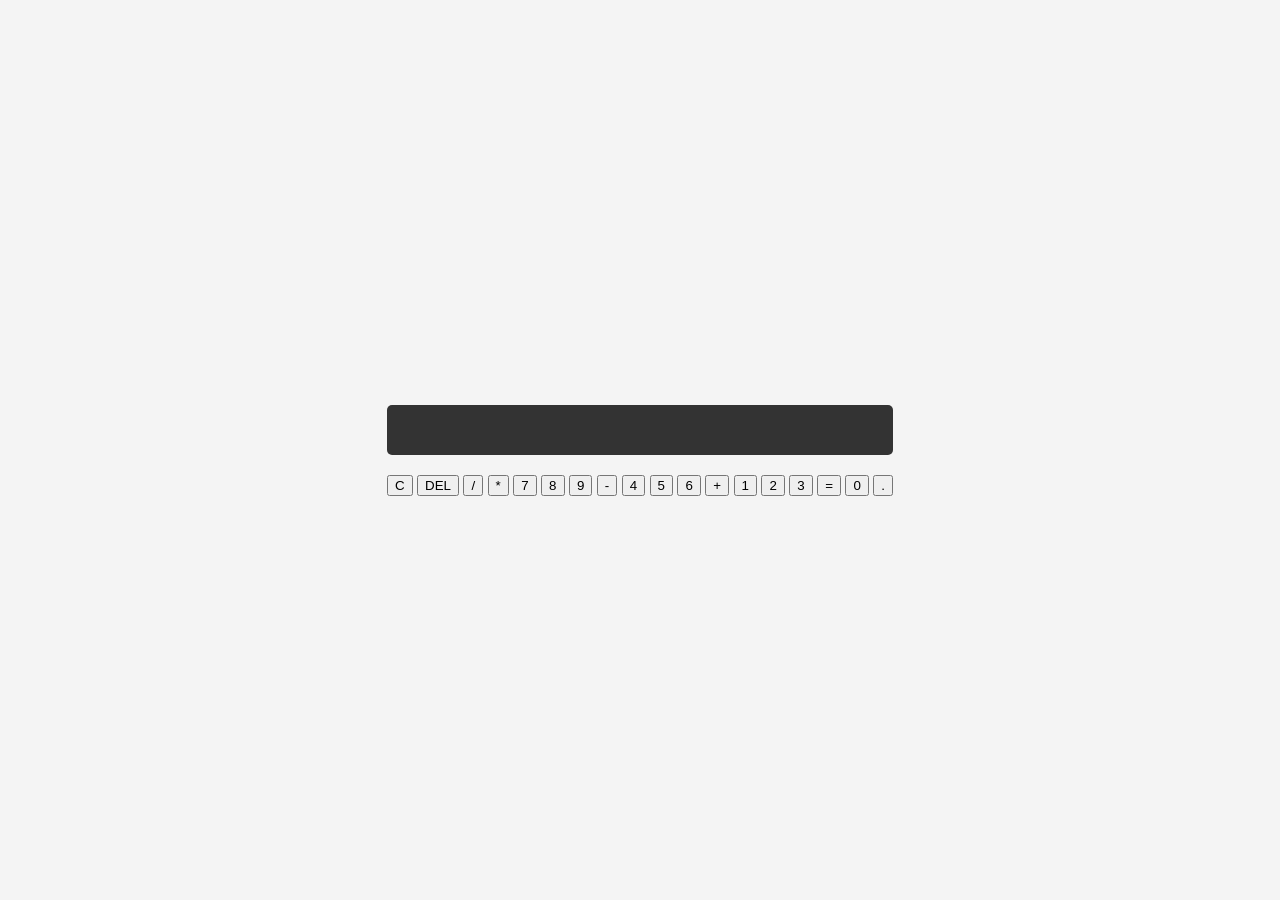
==== Clase_26092024/index.html @ a5873201 "Actividad Hoy" ====
<!DOCTYPE html>
<html lang="en">
<head>
    <meta charset="UTF-8">
    <meta name="viewport" content="width=device-width, initial-scale=1.0">
    <link rel="stylesheet" href="./styles.css">
    <title>Document</title>
</head>
<body>
    <div class="calculator0">
        <input type="text" id="display" class="calculator-screen" value="" disabled>
        
        <div class="calculator-buttons">
            <button class="button" onclick="clearDisplay()">C</button>
            <button class="button" onclick="deleteLast()">DEL</button>
            <button class="button" onclick="appendToDisplay('/')">/</button>
            <button class="button" onclick="appendToDisplay('*')">*</button>

            <button class="button" onclick="appendToDisplay('7')">7</button>
            <button class="button" onclick="appendToDisplay('8')">8</button>
            <button class="button" onclick="appendToDisplay('9')">9</button>
            <button class="button" onclick="appendToDisplay('-')">-</button>

            <button class="button" onclick="appendToDisplay('4')">4</button>
            <button class="button" onclick="appendToDisplay('5')">5</button>
            <button class="button" onclick="appendToDisplay('6')">6</button>
            <button class="button" onclick="appendToDisplay('+')">+</button>

            <button class="button" onclick="appendToDisplay('1')">1</button>
            <button class="button" onclick="appendToDisplay('2')">2</button>
            <button class="button" onclick="appendToDisplay('3')">3</button>
            <button class="button equal-button" onclick="calculateResult()">=</button>

            <button class="button" onclick="appendToDisplay('0')">0</button>
            <button class="button" onclick="appendToDisplay('.')">.</button>

            
        </div>

    </div>
    <script src="./script.js"></script>
</body>
</html>
---- Clase_26092024/styles.css ----
*{
    box-sizing: border-box;
}

body{
    display: flex;
    justify-content: center;
    align-items: center;
    height: 100vh;
    margin: 0;
    background-color: #f4f4f4;
    font-family: Arial, sans-serif;

}


.calculator{
    width: 100%;
    max-width: 400px;
    background-color: #fff;
    padding: 20px;
    border-radius: 10px;
    box-shadow: 0px 4px 8px rgba(0, 0, 0, 0.1);
}

.calculator-screen{
    width: 100%;
    height: 50px;
    background-color: #333;
    color: white;
    text-align: right;
    padding: 10px;
    font-size: 1.5rem;
    border: none;
    border-radius: 5px;
    margin-bottom: 20px;

}


.calculator-buttons{
    
}
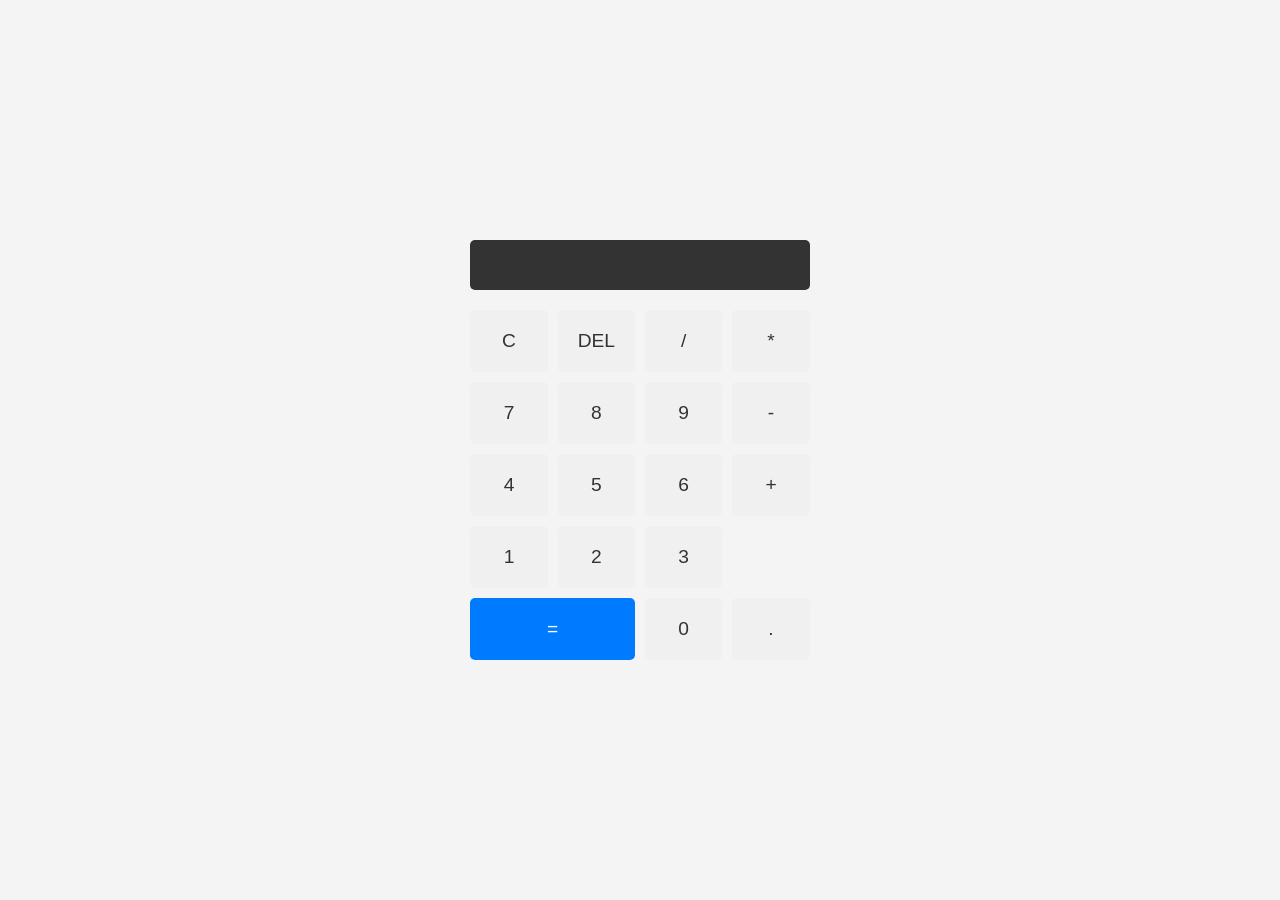
==== commit aa8f35ca: "Continuacion clase 10/10/2024" ====
--- a/Clase_26092024/index.html
+++ b/Clase_26092024/index.html
@@ -1,37 +1,61 @@
 <!DOCTYPE html>
+<!--Deffine el tipo de documento como HTML5-->
 <html lang="en">
+<!--Inicia el documento HTML y establece el idioma español-->
 <head>
     <meta charset="UTF-8">
+    <!--Especifica la codificacion de caracteres a UTF- , para soportar caracteres-->
     <meta name="viewport" content="width=device-width, initial-scale=1.0">
+    <!--Ajusta la visualizacion para que sea adecuada en diferentes dispositivos -->
     <link rel="stylesheet" href="./styles.css">
     <title>Document</title>
+    <!--TItulo de la pagina que aparece en la pestaña del navegador-->
 </head>
 <body>
+    <!--Inicio del cuerpo de la página-->
     <div class="calculator0">
+        <!--COntenedor principal de la calculadora, con la clase "calculator"-->
         <input type="text" id="display" class="calculator-screen" value="" disabled>
-        
+        <!--Campo de texto que muestra los numero sy resultados, con el id "diaplay "-->
         <div class="calculator-buttons">
+            <!--Contenedor para los botones de la calculadora -->
             <button class="button" onclick="clearDisplay()">C</button>
+            <!--Botón para limpiar el display, que llama a la función clearDisplay()-->
             <button class="button" onclick="deleteLast()">DEL</button>
+            <!--Botón para borra el último carácter, que llama a la función deleteLast()-->
             <button class="button" onclick="appendToDisplay('/')">/</button>
+            <!--Botón para añadir la operación de división ("/") al display-->
             <button class="button" onclick="appendToDisplay('*')">*</button>
+            <!--Botón para añadir la operación de multiplicación ("*") al display -->
 
             <button class="button" onclick="appendToDisplay('7')">7</button>
+            <!--Botón para añadir el número "7" al display-->
             <button class="button" onclick="appendToDisplay('8')">8</button>
+            <!--Botón para añadir el número "8" al display-->
             <button class="button" onclick="appendToDisplay('9')">9</button>
+            <!--Botón para añadir el número "9" al display-->
             <button class="button" onclick="appendToDisplay('-')">-</button>
+            <!--Botón para añadir la operación de resta ("-") al display -->
 
             <button class="button" onclick="appendToDisplay('4')">4</button>
+            <!--Botón para añadir el número "4" al display-->
             <button class="button" onclick="appendToDisplay('5')">5</button>
+            <!--Botón para añadir el número "5" al display-->
             <button class="button" onclick="appendToDisplay('6')">6</button>
+            <!--Botón para añadir el número "6" al display-->
             <button class="button" onclick="appendToDisplay('+')">+</button>
+            <!--Botón para añadir la operación de suma ("+") al display -->
 
             <button class="button" onclick="appendToDisplay('1')">1</button>
+            <!--Botón para añadir el número "1" al display-->
             <button class="button" onclick="appendToDisplay('2')">2</button>
+            <!--Botón para añadir el número "2" al display-->
             <button class="button" onclick="appendToDisplay('3')">3</button>
+            <!--Botón para añadir el número "3" al display-->
             <button class="button equal-button" onclick="calculateResult()">=</button>
 
             <button class="button" onclick="appendToDisplay('0')">0</button>
+            <!--Botón para añadir el número "0" al display-->
             <button class="button" onclick="appendToDisplay('.')">.</button>
 
             
--- a/Clase_26092024/styles.css
+++ b/Clase_26092024/styles.css
@@ -39,5 +39,48 @@
 
 
 .calculator-buttons{
-    
+    display: grid;
+    grid-template-columns: repeat(4, 1fr);
+    gap: 10px;
+}
+
+.button{
+    padding: 20px;
+    font-size: 1.2rem;
+    border: none;
+    border-radius: 5px;
+    background-color: #f0f0f0;
+    color: #333;
+    cursor: pointer;
+    transition: background-color 0.3s;
+
+}
+
+.button:hover{
+    background-color: #ddd;
+}
+
+.equal-button {
+    grid-column: span 2;
+    background-color: #007bff;
+    color: white;
+}
+
+.equal-button:hover{
+    background-color: #0056b3;
+}
+
+@media (max-width: 600px){
+    .calculator{
+        padding: 10px;
+    }
+    .calculator-screen{
+        height: 40px;
+        font-size: 1.2rem;
+    }
+
+    .button{
+        padding: 15px;
+        font-size: 1rem;
+    }
 }
